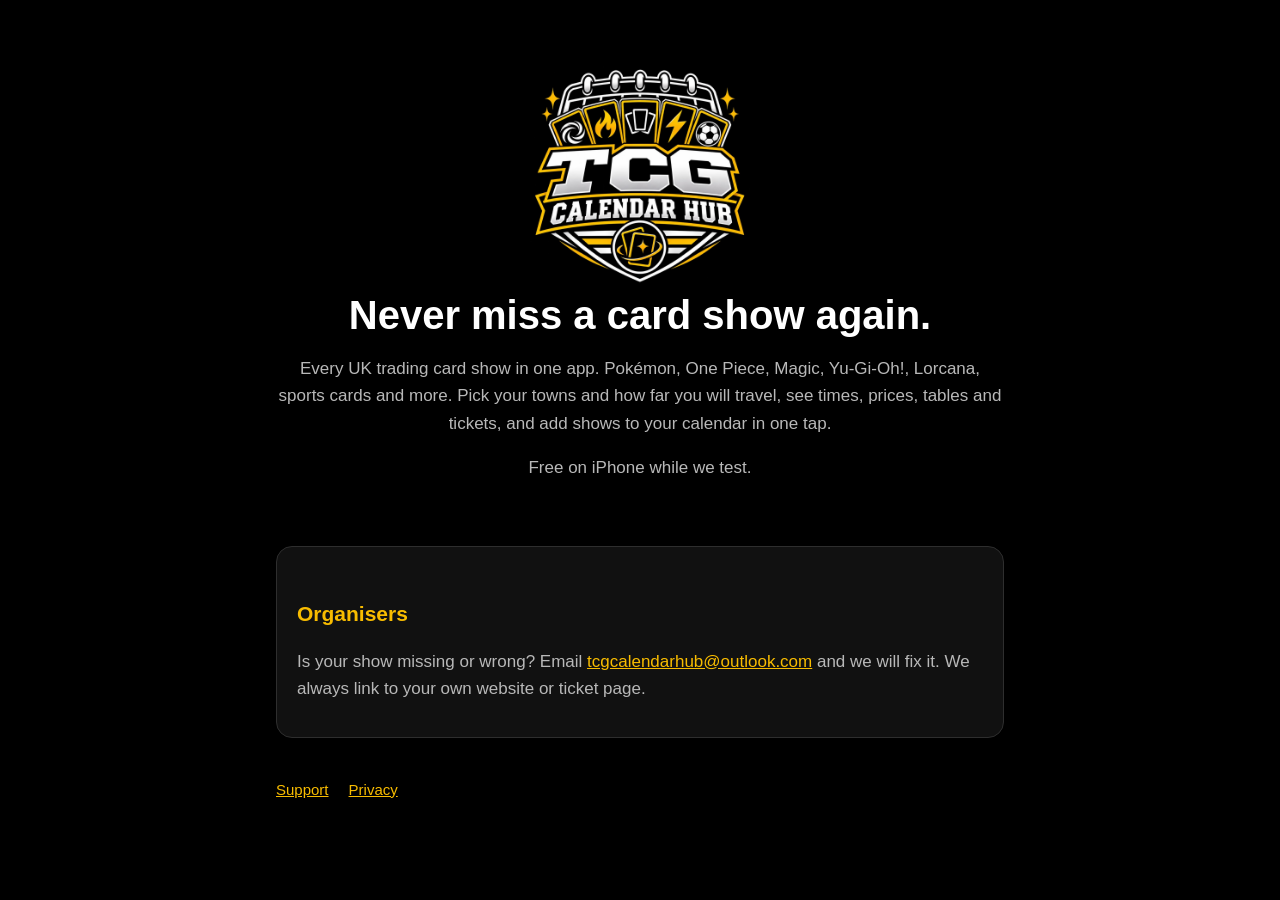
==== index.html @ 31fec572 "TCG Calendar Hub: home, support and privacy pages Co-Authored-By: Claude Opus 5.5 <noreply@anthropic" ====
<!doctype html>
<html lang="en-GB">
<head>
<meta charset="utf-8">
<meta name="viewport" content="width=device-width, initial-scale=1">
<title>TCG Calendar Hub</title>
<meta name="description" content="Every UK trading card show in one app. Pokémon, One Piece, Magic, Yu-Gi-Oh!, Lorcana and sports cards.">
<link rel="stylesheet" href="style.css">
<link rel="icon" href="logo.png">
</head>
<body>
<main>
  <div class="hero">
    <img src="logo.png" alt="TCG Calendar Hub logo">
    <h1>Never miss a card show again.</h1>
    <p>Every UK trading card show in one app. Pokémon, One Piece, Magic, Yu-Gi-Oh!, Lorcana, sports cards and more. Pick your towns and how far you will travel, see times, prices, tables and tickets, and add shows to your calendar in one tap.</p>
    <p>Free on iPhone while we test.</p>
  </div>
  <div class="card">
    <h2>Organisers</h2>
    <p>Is your show missing or wrong? Email <a href="mailto:tcgcalendarhub@outlook.com">tcgcalendarhub@outlook.com</a> and we will fix it. We always link to your own website or ticket page.</p>
  </div>
  <nav><a href="support.html">Support</a><a href="privacy.html">Privacy</a></nav>
</main>
</body>
</html>
---- style.css ----
:root { --gold: #F8BC00; --bg: #000; --card: #111; --border: #2E2E2E; --text: #fff; --dim: #B8B8B8; }
* { box-sizing: border-box; }
body { margin: 0; background: var(--bg); color: var(--text); font: 17px/1.6 -apple-system, BlinkMacSystemFont, "Segoe UI", Roboto, Arial, sans-serif; }
main { max-width: 760px; margin: 0 auto; padding: 32px 16px 64px; }
header { display: flex; align-items: center; gap: 14px; margin-bottom: 28px; }
header img { width: 64px; height: 64px; }
header a { color: var(--text); text-decoration: none; font-weight: 800; font-size: 20px; }
h1 { font-size: 34px; line-height: 1.15; margin: 0 0 8px; }
h2 { font-size: 21px; margin: 32px 0 8px; color: var(--gold); }
p, li { color: var(--dim); }
a { color: var(--gold); }
.card { background: var(--card); border: 1px solid var(--border); border-radius: 16px; padding: 18px 20px; margin: 16px 0; }
.hero { text-align: center; padding: 32px 0; }
.hero img { width: 220px; height: 220px; }
.hero h1 { font-size: 40px; }
nav { margin-top: 40px; display: flex; gap: 20px; flex-wrap: wrap; font-size: 15px; }
.muted { font-size: 14px; color: #8a8a8a; }
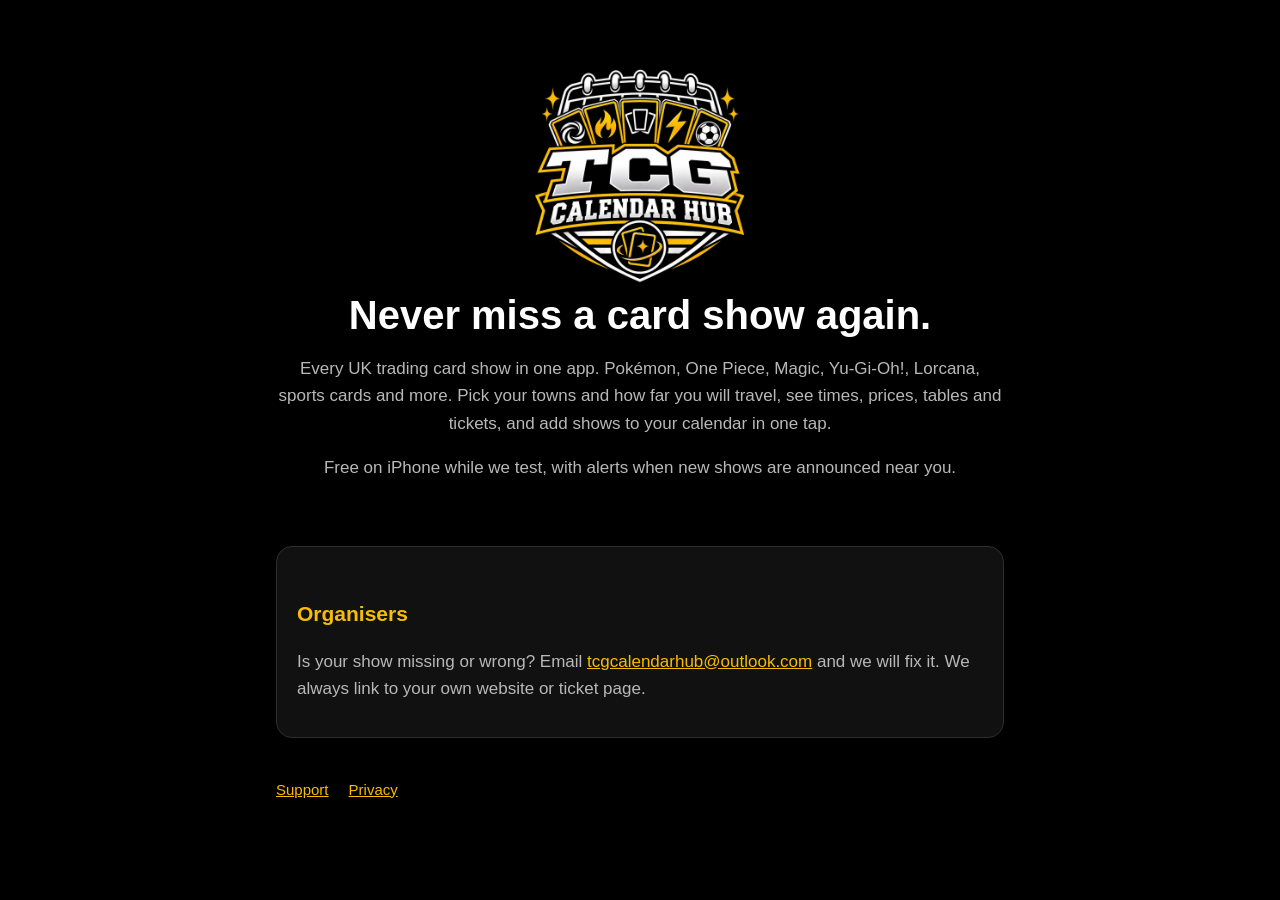
==== commit 6f03b232: "Privacy and support pages for the version with alerts Co-Authored-By: Claude Opus 5.5 <noreply@anthr" ====
--- a/index.html
+++ b/index.html
@@ -14,7 +14,7 @@
     <img src="logo.png" alt="TCG Calendar Hub logo">
     <h1>Never miss a card show again.</h1>
     <p>Every UK trading card show in one app. Pokémon, One Piece, Magic, Yu-Gi-Oh!, Lorcana, sports cards and more. Pick your towns and how far you will travel, see times, prices, tables and tickets, and add shows to your calendar in one tap.</p>
-    <p>Free on iPhone while we test.</p>
+    <p>Free on iPhone while we test, with alerts when new shows are announced near you.</p>
   </div>
   <div class="card">
     <h2>Organisers</h2>
